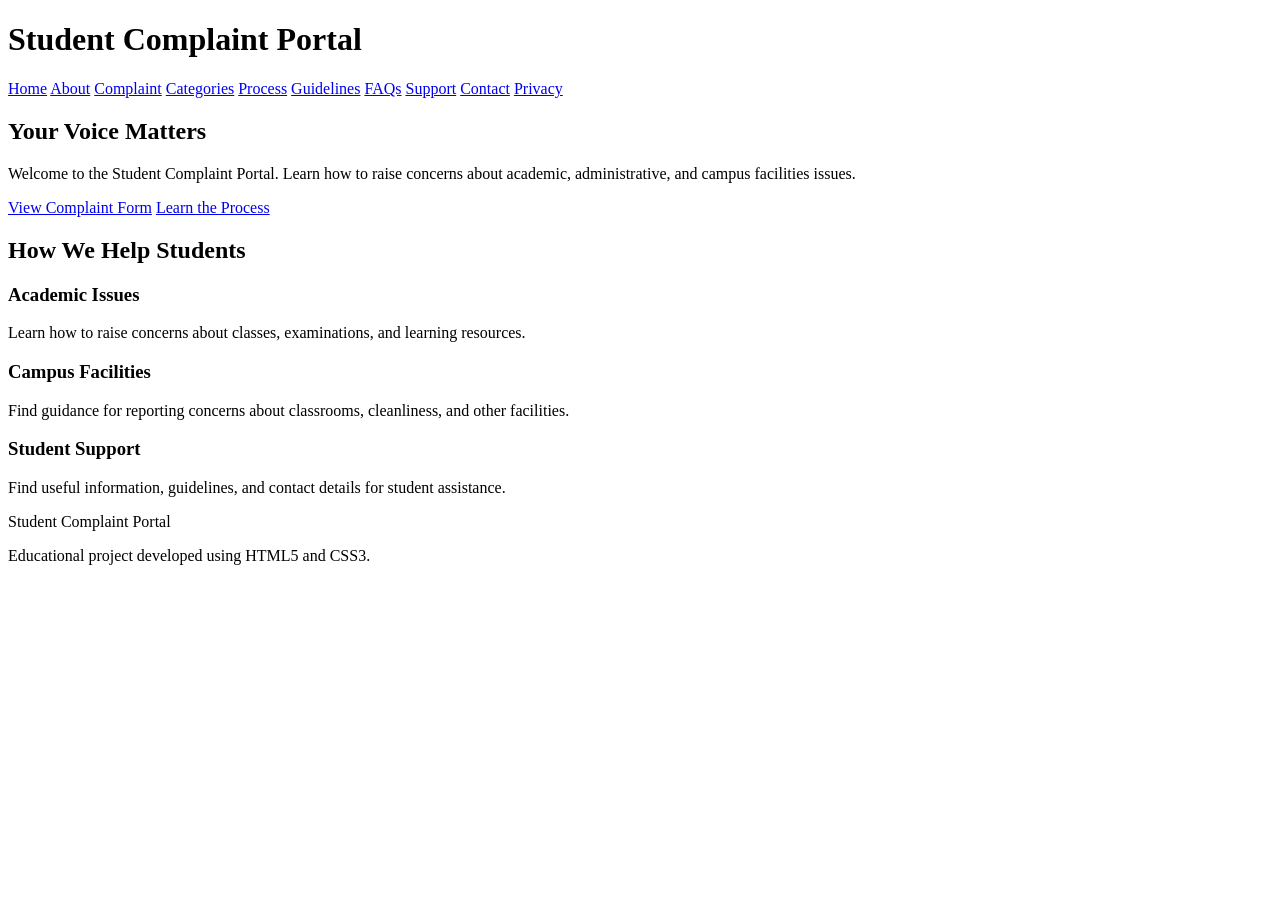
==== index.html @ 594e51f5 "Add files via upload" ====
<!DOCTYPE html>
<html lang="en">
<head>
    <meta charset="UTF-8">
    <meta name="viewport" content="width=device-width, initial-scale=1.0">
    <title>Home | Student Complaint Portal</title>
    <link rel="stylesheet" href="css/style.css">
</head>
<body>

<header>
    <div class="container header-content">
        <h1 class="logo">Student Complaint Portal</h1>
        <nav>
            <a href="index.html">Home</a>
            <a href="about.html">About</a>
            <a href="complaint.html">Complaint</a>
            <a href="categories.html">Categories</a>
            <a href="process.html">Process</a>
            <a href="guidelines.html">Guidelines</a>
            <a href="faq.html">FAQs</a>
            <a href="support.html">Support</a>
            <a href="contact.html">Contact</a>
            <a href="privacy.html">Privacy</a>
        </nav>
    </div>
</header>

<main>
    <section class="hero">
        <div class="container">
            <h2>Your Voice Matters</h2>
            <p>
                Welcome to the Student Complaint Portal.
                Learn how to raise concerns about academic,
                administrative, and campus facilities issues.
            </p>
            <a class="button" href="complaint.html">View Complaint Form</a>
            <a class="button" href="process.html">Learn the Process</a>
        </div>
    </section>

    <section class="container">
        <h2>How We Help Students</h2>
        <div class="grid">
            <div class="card">
                <h3>Academic Issues</h3>
                <p>Learn how to raise concerns about classes,
                examinations, and learning resources.</p>
            </div>
            <div class="card">
                <h3>Campus Facilities</h3>
                <p>Find guidance for reporting concerns about
                classrooms, cleanliness, and other facilities.</p>
            </div>
            <div class="card">
                <h3>Student Support</h3>
                <p>Find useful information, guidelines, and
                contact details for student assistance.</p>
            </div>
        </div>
    </section>
</main>

<footer>
    <p>Student Complaint Portal</p>
    <p>Educational project developed using HTML5 and CSS3.</p>
</footer>

</body>
</html>
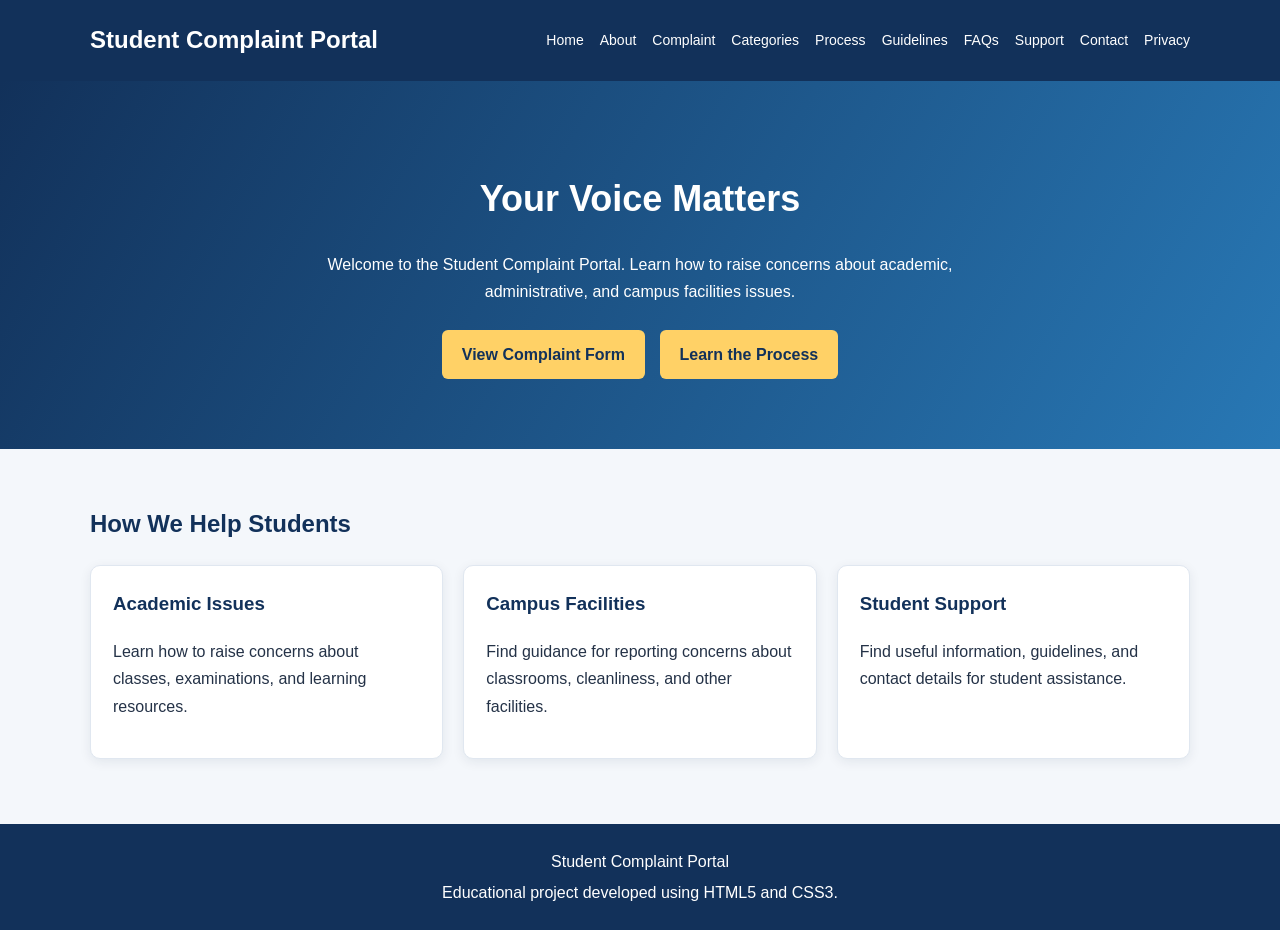
==== commit 46c8e7dc: "Update index.html" ====
--- a/index.html
+++ b/index.html
@@ -5,7 +5,7 @@
     <meta charset="UTF-8">
     <meta name="viewport" content="width=device-width, initial-scale=1.0">
     <title>Home | Student Complaint Portal</title>
-    <link rel="stylesheet" href="css/style.css">
+    <link rel="stylesheet" href="style.css">
 </head>
 <body>
 
--- a/style.css
+++ b/style.css
@@ -0,0 +1,197 @@
+
+/* General settings */
+* {
+    box-sizing: border-box;
+}
+
+body {
+    margin: 0;
+    font-family: Arial, sans-serif;
+    color: #243247;
+    background: #f4f7fb;
+    line-height: 1.7;
+}
+
+.container {
+    width: 90%;
+    max-width: 1100px;
+    margin: auto;
+}
+
+header {
+    background: #12315a;
+    color: white;
+    padding: 20px 0;
+}
+
+.header-content {
+    display: flex;
+    justify-content: space-between;
+    align-items: center;
+    gap: 20px;
+    flex-wrap: wrap;
+}
+
+.logo {
+    margin: 0;
+    font-size: 24px;
+}
+
+nav {
+    display: flex;
+    flex-wrap: wrap;
+    gap: 8px 16px;
+}
+
+nav a {
+    color: white;
+    text-decoration: none;
+    font-size: 14px;
+}
+
+nav a:hover {
+    color: #ffd166;
+    text-decoration: underline;
+}
+
+.hero {
+    background: linear-gradient(120deg, #12315a, #2878b5);
+    color: white;
+    text-align: center;
+    padding: 65px 20px;
+}
+
+.hero h2 {
+    font-size: 36px;
+    line-height: 1.25;
+}
+
+.hero p {
+    max-width: 650px;
+    margin: 20px auto;
+}
+
+.button {
+    display: inline-block;
+    background: #ffd166;
+    color: #12315a;
+    padding: 11px 20px;
+    border-radius: 6px;
+    text-decoration: none;
+    font-weight: bold;
+    margin: 5px;
+}
+
+.button:hover {
+    background: #ffe29a;
+}
+
+section {
+    padding: 35px 0;
+}
+
+h2, h3 {
+    color: #12315a;
+}
+
+.hero h2 {
+    color: white;
+}
+
+.grid {
+    display: grid;
+    grid-template-columns: repeat(3, 1fr);
+    gap: 20px;
+}
+
+.card {
+    background: white;
+    padding: 22px;
+    border-radius: 10px;
+    box-shadow: 0 3px 12px #102a4314;
+    border: 1px solid #e0e7f0;
+}
+
+.card h3 {
+    margin-top: 0;
+}
+
+.page-banner {
+    background: #e2edfa;
+    padding: 30px 0;
+}
+
+.page-banner h2 {
+    margin: 0;
+}
+
+.content-box {
+    background: white;
+    padding: 25px;
+    margin: 25px auto;
+    border-radius: 10px;
+    box-shadow: 0 3px 12px #102a4314;
+}
+
+ul, ol {
+    padding-left: 25px;
+}
+
+form {
+    display: grid;
+    gap: 12px;
+}
+
+label {
+    font-weight: bold;
+}
+
+input, select, textarea {
+    width: 100%;
+    padding: 12px;
+    border: 1px solid #bdc9d8;
+    border-radius: 5px;
+    font: inherit;
+}
+
+textarea {
+    min-height: 130px;
+    resize: vertical;
+}
+
+button {
+    background: #12315a;
+    color: white;
+    border: 0;
+    border-radius: 5px;
+    padding: 13px;
+    font-size: 16px;
+    cursor: pointer;
+}
+
+footer {
+    background: #12315a;
+    color: white;
+    text-align: center;
+    padding: 20px;
+    margin-top: 30px;
+}
+
+footer p {
+    margin: 4px;
+}
+
+@media (max-width: 750px) {
+    .grid {
+        grid-template-columns: 1fr;
+    }
+
+    .header-content {
+        flex-direction: column;
+        align-items: flex-start;
+    }
+
+    .hero h2 {
+        font-size: 28px;
+    }
+}
